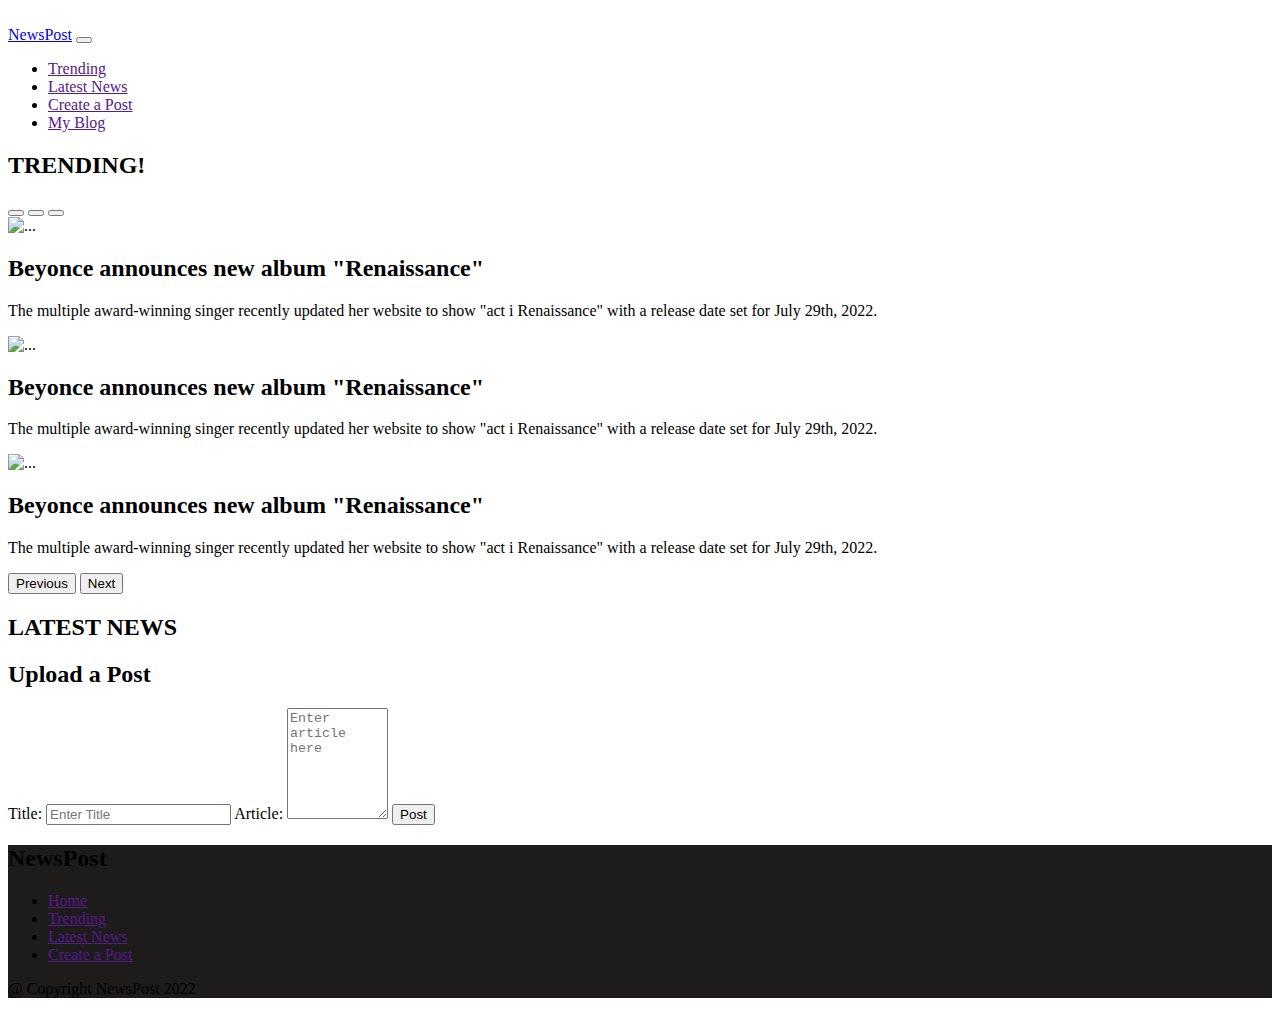
==== index.html @ cae13be8 "ch: added index.html" ====
<!DOCTYPE html>
<html lang="en">
<head>
    <meta charset="UTF-8">
    <meta http-equiv="X-UA-Compatible" content="IE=edge">
    <meta name="viewport" content="width=device-width, initial-scale=1.0">
    <title>NewsPost</title>
    <link rel="preconnect" href="https://fonts.googleapis.com">
    <link rel="preconnect" href="https://fonts.gstatic.com" crossorigin>
    <link href="https://fonts.googleapis.com/css2?family=Libre+Baskerville:wght@400;700&display=swap" rel="stylesheet">
    <link rel="stylesheet" href="css/bootstrap.min.css">
    <link rel="stylesheet" href="css/style.css">
    <link rel="stylesheet" href="https://cdn.jsdelivr.net/npm/bootstrap-icons@1.8.1/font/bootstrap-icons.css">
</head>

  <body>
      <!--navbar-->
        <nav class="navbar navbar-expand-lg navbar-light bg-secondary">
            <div class="container">
                <div class="d-flex align-items-center icon-container">
                    <img class="ps-2 img-fluid icon" src="/img/Wallpaper01.jpg" alt="">
                </div>
                <a class="fs-1 fw-bold ps-2 text-dark text-decoration-none" href="index.html">NewsPost</a>
                    <button class="navbar-toggler" type="button" data-bs-toggle="collapse" data-bs-target="#navbarSupportedContent" aria-controls="navbarSupportedContent" aria-expanded="false" aria-label="Toggle navigation">
                        <span class="navbar-toggler-icon"></span>
                    </button>
                    <div class="collapse navbar-collapse py-2" id="navbarSupportedContent">
                        <ul class="pe-2 navbar-nav ms-auto mb-2 mb-lg-0">
                            <li class="nav-item ms-3 fw-bold">
                                <a class="nav-link" href="">Trending</a>
                            </li>
                            <li class="nav-item ms-3 fw-bold">
                                <a class="nav-link" href="">Latest News</a>
                            </li>
                            <li class="nav-item ms-3 fw-bold">
                                <a class="nav-link" href="">Create a Post</a>
                            </li>
                            <li class="nav-item ms-3 fw-bold">
                                <a class="nav-link" href="">My Blog</a>
                            </li>
                        </ul>
                    </div>
                </div>
            </div>
        </nav>
   
        <!--Trending-->
     <section id="hero-slider" class="hero-slider mb-5">
            <div class="container-fluid bg-secondary">
                <div class="Featured-posts pt-1 bg-dark">
                    <h2 class="text-center text-lg-center text-md-start fw-bold fs-1 text-light">TRENDING!</h2>
                    <div class="row" id="featured-posts">
                     <div id="carouselExampleCaptions" class="carousel slide" data-bs-ride="carousel">
                        <div class="carousel-indicators">
                            <button type="button" data-bs-target="#carouselExampleCaptions" data-bs-slide-to="0" class="active" aria-current="true" aria-label="Slide 1"></button>
                            <button type="button" data-bs-target="#carouselExampleCaptions" data-bs-slide-to="1" aria-label="Slide 2"></button>
                            <button type="button" data-bs-target="#carouselExampleCaptions" data-bs-slide-to="2" aria-label="Slide 2"></button>
                        </div>
                         <div class="carousel-inner">
                             <div class="carousel-item active height">
                                <img src="img/images (65).jpeg" class="d-block w-100 image-fluid" alt="...">
                                <div class="carousel-caption d-none d-md-block md-5">
                                    <h2 class="fs-1 fw-bold text-start text-danger">Beyonce announces new album "Renaissance"</h2>
                                    <p class="fs-4 fw-bold text-start text-danger">The multiple award-winning singer recently updated her website to show "act i    Renaissance" with a release date set for July 29th, 2022.</p>
                                </div>
                            </div>
                            <div class="carousel-item height">
                                <img src="img/images (65).jpeg" class="d-block w-100 img-fluid" alt="...">
                                <div class="carousel-caption d-none d-md-block">
                                    <h2 class="fs-1 fw-bold text-start">Beyonce announces new album "Renaissance"</h2>
                                    <p class="fs-4 fw-bold text-start">The multiple award-winning singer recently updated her website to show "act i    Renaissance" with a release date set for July 29th, 2022.</p>
                                </div>
                            </div>
                            <div class="carousel-item height">
                                <img src="img/images (65).jpeg" class="d-block w-100 img-fluid" alt="...">
                                <div class="carousel-caption d-none d-md-block">
                                    <h2 class="fs-1 fw-bold text-start text-primary">Beyonce announces new album "Renaissance"</h2>
                                    <p class="fs-4 fw-bold text-start text-primary">The multiple award-winning singer recently updated her website to show "act i    Renaissance" with a release date set for July 29th, 2022.</p>
                                </div>
                            </div>
                        </div>
                        <button class="carousel-control-prev" type="button" data-bs-target="#carouselExampleCaptions" data-bs-slide="prev">
                            <span class="carousel-control-prev-icon" aria-hidden="true"></span>
                            <span class="visually-hidden">Previous</span>
                        </button>
                        <button class="carousel-control-next" type="button" data-bs-target="#carouselExampleCaptions" data-bs-slide="next">
                             <span class="carousel-control-next-icon" aria-hidden="true"></span>
                            <span class="visually-hidden">Next</span>
                        </button>
                  </div>
                </div>
            </div>      
        </section>

        <!--Latest Posts-->
        <section>
            <div class="container">
                <div class="latest-news mb-5">
                    <h2 class="text-center text-lg-center text-md-start pb-5 fs-1 fw-bold">LATEST NEWS</h2>
                    <div class="row" id="latest-news">      
                    </div>
                </div>
            </div>
        </section>

        <!--Create Posts-->
        <section id="form-section" class="bg-secondary">
            <div class="container">
                <form class="row mt-4" id="create-post">
                    <div class="col-md-6 px-2 col-lg-6 mx-auto">
                        <h2 class="text-center fs-1 fw-1 pt-2">Upload a Post</h2>
                        <form id="new-post">
                            <label for="post-title" class="form-label fw-bold">Title:</label>
                            <input class="form-control mb-3"id="post-title" type="text" placeholder="Enter Title" required>
                            <label for="post-body" class="form-label fw-bold">Article:</label>
                            <textarea class="form-control" cols="10" rows="7" id="post-body" py-4 placeholder="Enter article here" required></textarea>
                            <button class="btn btn-danger btn-lg px-5 my-3" type="Submit" id="create">Post</button>
                        </form>
                    </div>    
                </form>
            </div>
        </section>

        <!--Footer-->
        <section id="footer-bottom" class="py-3" style="background: #1e1b1b;">
            <div class="container text-light">
                <div class="row">
                    <div class="col-lg-4 col-12">
                        <h2 class="fw-bold fs-1">NewsPost</h2>
                    </div>
                    <div class="col-lg-5 col-12 pt-3">
                        <ul class="list-unstyled d-flex align-items-center">
                            <li>
                                <a class="text-decoration-none text-light fw-bold pe-3 align-items-center d-flex" href="">Home</a>
                            </li>
                            <li>
                                <a class="text-decoration-none text-light fw-bold pe-3 align-items-center d-flex" href="">Trending</a>
                            </li>
                            <li>
                                <a class="text-decoration-none text-light fw-bold pe-3 align-items-center d-flex" href="">Latest News</a>
                            </li>
                            <li>
                                <a class="text-decoration-none text-light fw-bold pe-3 align-items-center d-flex" href="">Create a Post</a>
                            </li>
                        </ul>
                    </div>
                    <div class="col-lg-3 col-12 d-flex">
                        <p class="d-flex align-items-center mb-0 fs fw-bold">@ Copyright NewsPost 2022</p>
                    </div>
                </div>
            </div>
        </section>
        <script src="./js/bootstrap.min.js"></script>
        <script src="./js/app.js"></script>
    </body>
</html>
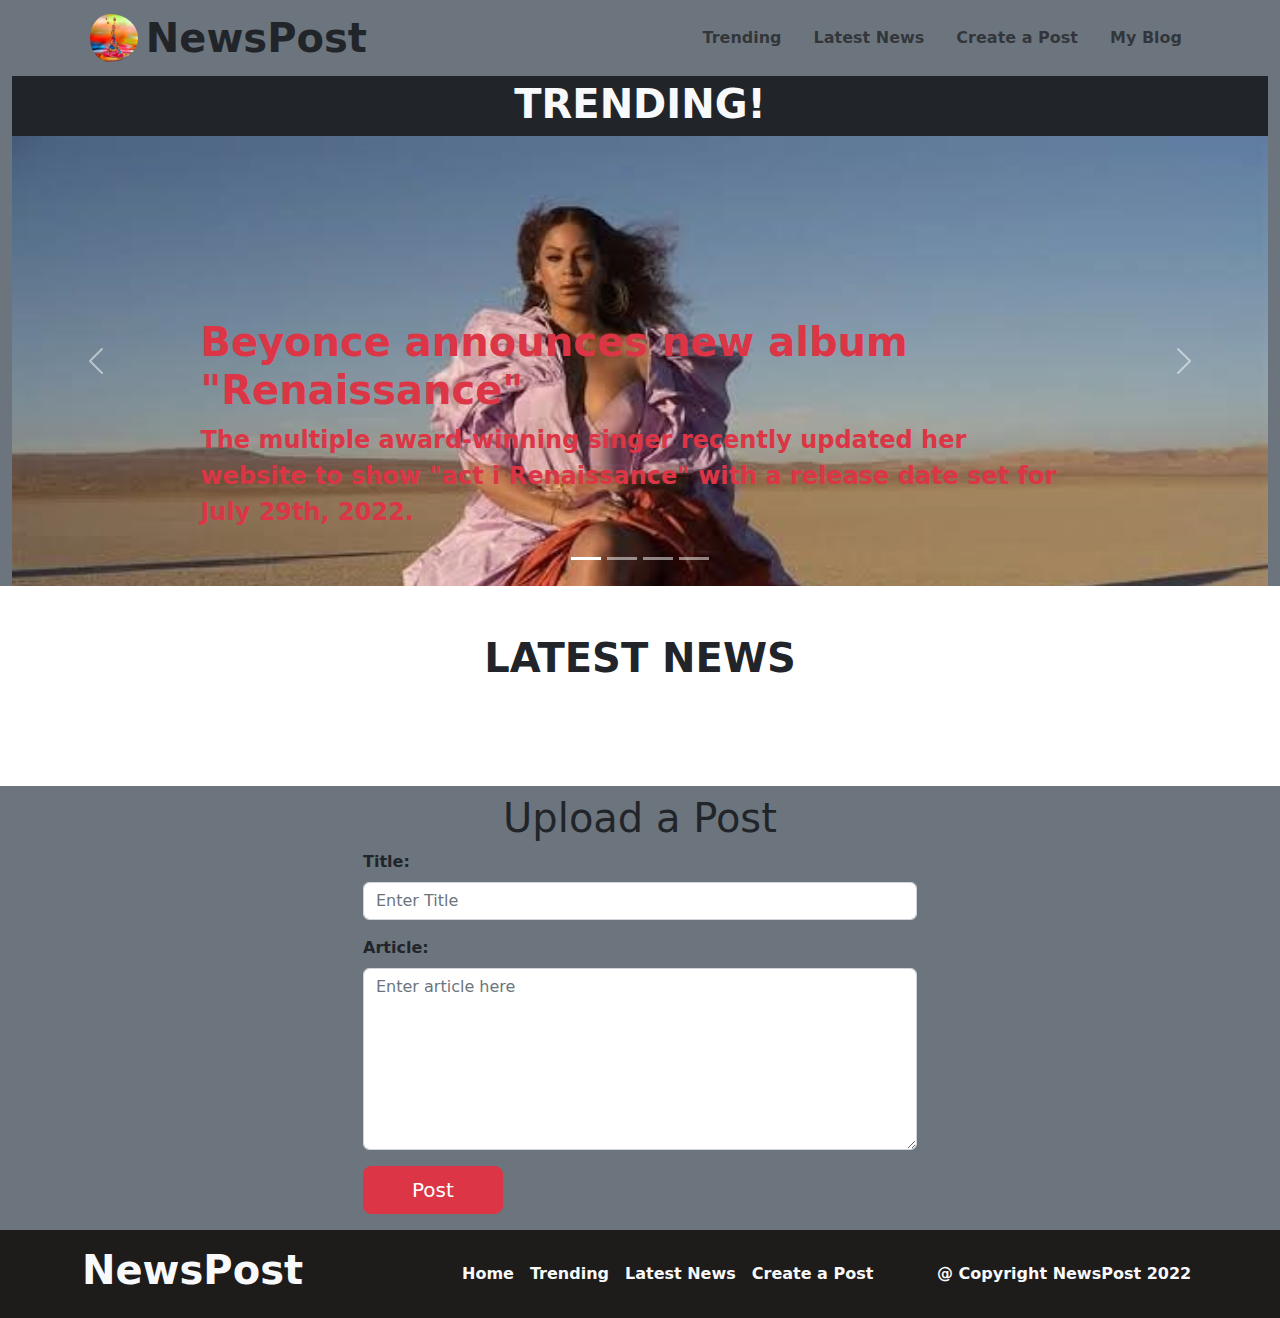
==== commit b0303caa: "updated index.html" ====
--- a/index.html
+++ b/index.html
@@ -54,7 +54,8 @@
                         <div class="carousel-indicators">
                             <button type="button" data-bs-target="#carouselExampleCaptions" data-bs-slide-to="0" class="active" aria-current="true" aria-label="Slide 1"></button>
                             <button type="button" data-bs-target="#carouselExampleCaptions" data-bs-slide-to="1" aria-label="Slide 2"></button>
-                            <button type="button" data-bs-target="#carouselExampleCaptions" data-bs-slide-to="2" aria-label="Slide 2"></button>
+                            <button type="button" data-bs-target="#carouselExampleCaptions" data-bs-slide-to="2" aria-label="Slide 3"></button>
+                            <button type="button" data-bs-target="#carouselExampleCaptions" data-bs-slide-to="3" aria-label="Slide 4"></button>
                         </div>
                          <div class="carousel-inner">
                              <div class="carousel-item active height">
@@ -74,8 +75,15 @@
                             <div class="carousel-item height">
                                 <img src="img/images (65).jpeg" class="d-block w-100 img-fluid" alt="...">
                                 <div class="carousel-caption d-none d-md-block">
-                                    <h2 class="fs-1 fw-bold text-start text-primary">Beyonce announces new album "Renaissance"</h2>
-                                    <p class="fs-4 fw-bold text-start text-primary">The multiple award-winning singer recently updated her website to show "act i    Renaissance" with a release date set for July 29th, 2022.</p>
+                                    <h2 class="fs-1 fw-bold text-start text-danger">Beyonce announces new album "Renaissance"</h2>
+                                    <p class="fs-4 fw-bold text-start text-danger">The multiple award-winning singer recently updated her website to show "act i    Renaissance" with a release date set for July 29th, 2022.</p>
+                                </div>
+                            </div>
+                            <div class="carousel-item height" id="height">
+                                <img src="img/20220616_175946.jpg" class="d-block w-100 img-fluid" alt="...">
+                                <div class="carousel-caption d-none d-md-block">
+                                    <h2 class="fs-1 fw-bold text-start text-light">In Other News.....</h2>
+                                    <p class="fs-4 fw-bold text-start text-light">Javascript dey carry me where I no know</p>
                                 </div>
                             </div>
                         </div>
@@ -153,4 +161,4 @@
         <script src="./js/bootstrap.min.js"></script>
         <script src="./js/app.js"></script>
     </body>
-</html>+</html>
--- a/css/style.css
+++ b/css/style.css
@@ -0,0 +1,24 @@
+* {
+    margin: 0;
+    padding: 0;
+    box-sizing: border-box;
+}
+
+.icon {
+    border-radius: 50%;
+}
+
+.icon-container {
+    max-width: 5%;
+    height: 5%;
+}
+
+.height {
+    max-height: 50vh;
+}
+
+@media (max-width: 480px) {
+    .height {
+        height: 197.33px;
+    }
+}
